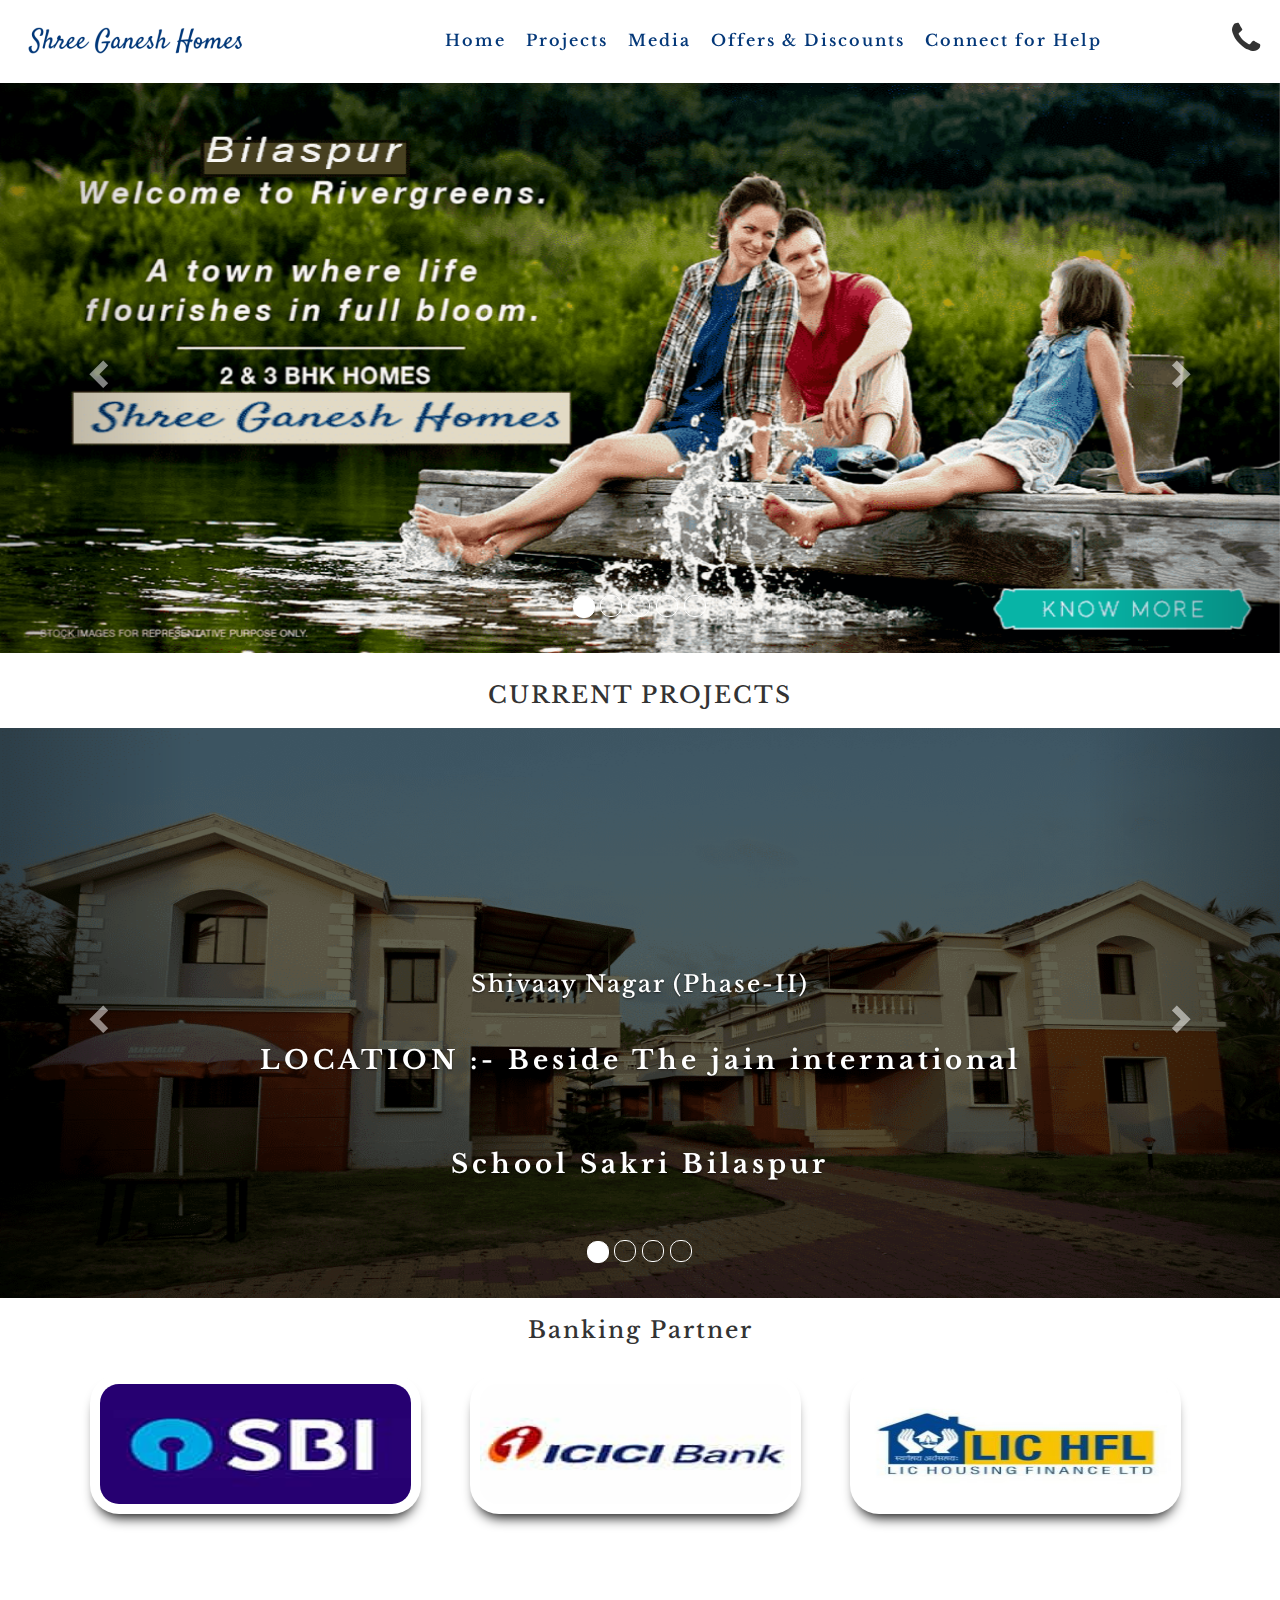
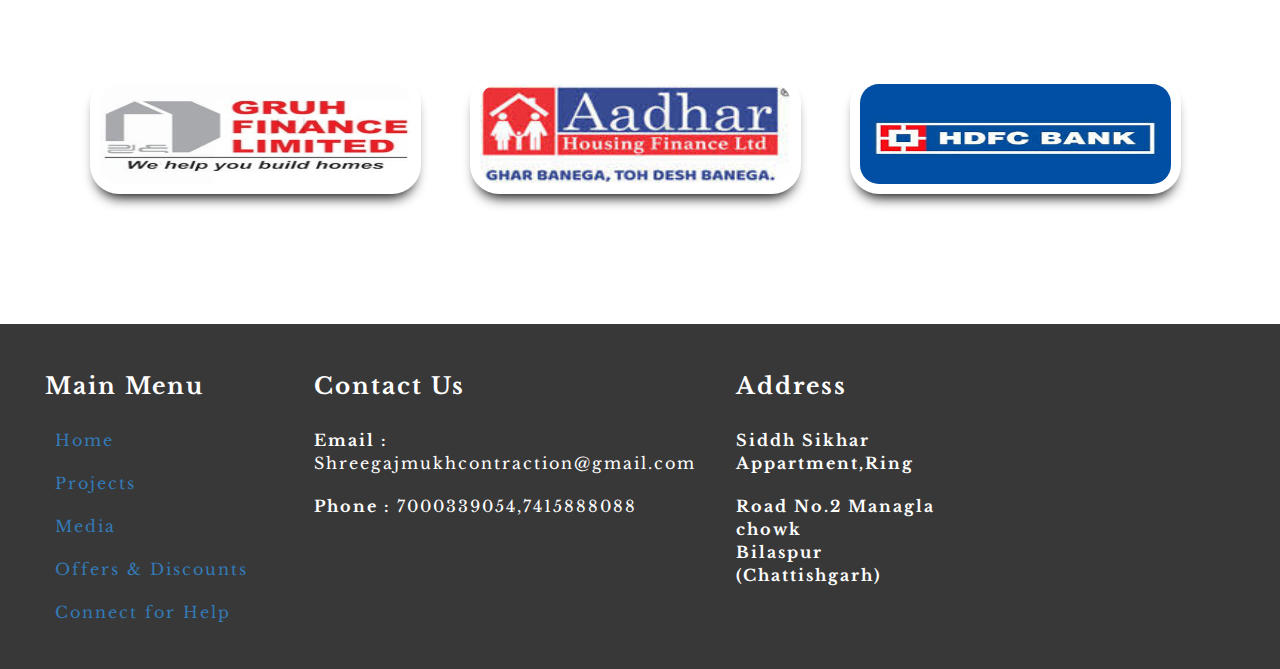
==== index.html @ a731a3c9 "Add files via upload" ====
<!DOCTYPE html>
<html>

<head>
    <!-- Mobile Port viewport -->
    <meta charset="UTF-8">
    <meta name="viewport" content="width=device-width, initial-scale=1, maximum-scale=1">
    <!-- Mobile Port viewport -->
    <title>
        Shree-Gajmukh-Construction
    </title>
    <!-- External link for Css -->
    <link rel="stylesheet" href="css/style.css">


    <!-- External link for Css -->
    <!-- important-icons-link -->
    <link rel="stylesheet" href="https://cdnjs.cloudflare.com/ajax/libs/font-awesome/4.7.0/css/font-awesome.min.css">
    <!-- important-icons-link -->
    <!-- crousel-links -->
    <link rel="stylesheet" href="https://maxcdn.bootstrapcdn.com/bootstrap/3.4.1/css/bootstrap.min.css">
    <script src="https://ajax.googleapis.com/ajax/libs/jquery/3.5.1/jquery.min.js"></script>
    <script src="https://maxcdn.bootstrapcdn.com/bootstrap/3.4.1/js/bootstrap.min.js"></script>
    <!-- .crousel-link -->
    <!-- icon-link -->
    <link rel="stylesheet" href="https://cdnjs.cloudflare.com/ajax/libs/font-awesome/4.7.0/css/font-awesome.min.css">
    <!-- icon-link -->
    <!-- font-family -->
    <link href="https://fonts.googleapis.com/css2?family=Libre+Baskerville&display=swap" rel="stylesheet">
    <!-- font-family -->


</head>

<body>


    <input type="checkbox" id="menu" class="block-1">

    <header>
        <label for="menu" class="block"><i class="fa fa-bars"></i></label>
        <div class="col-flex">
            <div class="text-position">
                <div class="logo-Shree-Ganesh-Homes">
                    <img src="img/Shree-Ganesh-logo.png" alt="">
                </div>
                <div class="nav text-center main-width">
                    <ul class="nav navbar-nav ">
                        <li>
                            <a href="index.html">Home</a>
                        </li>
                        <li>
                            <a href="project.html">Projects</a>
                        </li>
                        <li>
                            <a href="media.html">Media</a>
                        </li>
                        <li>
                            <a href="offers.html">Offers & Discounts</a>
                        </li>
                        <li>
                            <a href="customer.html">Connect for Help</a>
                        </li>
                    </ul>
                </div>
                <div class="Contact  pad-10">
                    <div class="Shree-Ganesh-Construction-contact">
                        <i class="fa fa-phone" style="font-size:36px"></i>
                    </div>
                </div>
            </div>
        </div>
    </header>
    <article>
        <div class="col-flex">
            <div class="text-position">
                <div class="Shree-Ganesh-Construction-banner">
                    <div id="myCarousel" class="carousel slide" data-ride="carousel">
                        <!-- Indicators -->
                        <ol class="carousel-indicators">
                            <li data-target="#myCarousel" data-slide-to="0" class="active"></li>
                            <li data-target="#myCarousel" data-slide-to="1"></li>
                            <li data-target="#myCarousel" data-slide-to="2"></li>
                            <li data-target="#myCarousel" data-slide-to="3"></li>
                            <li data-target="#myCarousel" data-slide-to="4"></li>
                        </ol>

                        <!-- Wrapper for slides -->
                        <div class="carousel-inner">
                            <div class="item active">
                                <img src="img/shree-gajmukh-construction-banner-3.png" alt="Los Angeles">
                            </div>
                            <div class="item ">
                                <img src="img/shree-gajmukh-construction-banner-d.jpg" alt="Los Angeles">
                            </div>
                            <div class="item ">
                                <img src="img/shree-gajmukh-construction-banner-2.png" alt="Los Angeles">
                            </div>
                            <div class="item ">
                                <img src="img/shree-gajmukh-construction-banner-5.jpg" alt="Los Angeles">
                            </div>
                            <div class="item ">
                                <img src="img/shree-gajmukh-construction-banner-6.png" alt="Los Angeles">
                            </div>
                        </div>

                        <!-- Left and right controls -->
                        <a class="left carousel-control " href="#myCarousel " data-slide="prev ">
                            <span class="glyphicon glyphicon-chevron-left "></span>
                            <span class="sr-only ">Previous</span>
                        </a>
                        <a class="right carousel-control " href="#myCarousel " data-slide="next ">
                            <span class="glyphicon glyphicon-chevron-right "></span>
                            <span class="sr-only ">Next</span>
                        </a>
                    </div>
                </div>
            </div>
        </div>
    </article>
    <section>

        <div class="col-flex">
            <div class="text-position">
                <div class="Shree-Ganesh-Construction-Current-work main-width">
                    <div class="work text-center">
                        <h1 class="pad-10">CURRENT PROJECTS
                        </h1>

                    </div>

                </div>
            </div>
        </div>
        <div class="layer">
            <div class="col-flex">
                <div class="text-position">
                    <div class="shree-ganesh-construction-work-banner">
                        <div id="myCarousel" class="carousel slide" data-ride="carousel">
                            <!-- Indicators -->
                            <ol class="carousel-indicators">
                                <li data-target="#myCarousel" data-slide-to="0" class="active"></li>
                                <li data-target="#myCarousel" data-slide-to="1"></li>
                                <li data-target="#myCarousel" data-slide-to="2"></li>
                                <li data-target="#myCarousel" data-slide-to="3"></li>
                            </ol>

                            <!-- Wrapper for slides -->
                            <div class="carousel-inner" role="listbox">

                                <div class="item active work">
                                    <img src="img/shree-ganesh-construction-work-banner1.png" alt="Chania" width="460" height="345">
                                    <div class="carousel-caption">
                                        <h2>Shivaay Nagar (Phase-II)</h2>
                                        <p><b> LOCATION :- Beside The jain international School Sakri Bilaspur</b></p>
                                    </div>
                                </div>

                                <div class="item  work">
                                    <img src="img/shree-ganesh-construction-work-banner2.jpg" alt="Chania" width="460" height="345">
                                    <div class="carousel-caption">
                                        <h3> MINOCHA COLONY </h3>
                                        <p><b>LOCATION :- Uslapur road front of Mangla STATE BANK BILASPUR</b></p>
                                    </div>
                                </div>
                                <div class="item  work">
                                    <img src="img/shree-ganesh-construction-work-banner3.jpg" alt="Chania" width="460" height="345">
                                    <div class="carousel-caption">
                                        <h4> SAI CITY </h4>
                                        <p><b>Location :- Mungeli Road Near Sai Aanndam Uslapur Bilaspur</b></p>
                                    </div>
                                </div>
                                <div class="item  work">
                                    <img src="img/shree-ganesh-construction-work-banner4.jpg" alt="Chania" width="460" height="345">
                                    <div class="carousel-caption">
                                        <h5> Aakash Marg </h5>
                                        <p><b>Location :- Mungeli Road Near Sai Aanndam Uslapur Bilaspur</b></p>
                                    </div>
                                </div>
                            </div>

                            <!-- Left and right controls -->
                            <a class="left carousel-control" href="#myCarousel" role="button" data-slide="prev">
                                <span class="glyphicon glyphicon-chevron-left" aria-hidden="true"></span>
                                <span class="sr-only">Previous</span>
                            </a>
                            <a class="right carousel-control" href="#myCarousel" role="button" data-slide="next">
                                <span class="glyphicon glyphicon-chevron-right" aria-hidden="true"></span>
                                <span class="sr-only">Next</span>
                            </a>
                        </div>
                    </div>
                </div>
            </div>
        </div>
    </section>
    <section class="pad-10">
        <div class=" container ">


            <div class="col-flex ">
                <div class="text-position ">
                    <div class="shree-ganesh-homes-bank-partenr text-center main-width ">
                        <h6>Banking Partner</h6>
                    </div>
                </div>
            </div>
            <div class="col-flex ">
                <div class="text-position ">
                    <div class="shree-ganesh-homesh-banks main-width text-center pad-10 ">
                        <img src="img/sbi.jpg " alt=" " class="img-responsive banks ">
                    </div>
                    <div class="shree-ganesh-homesh-banks main-width text-center pad-10 ">
                        <img src="img/ici.jpg " alt=" " class="img-responsive banks ">
                    </div>
                    <div class="shree-ganesh-homesh-banks main-width text-center pad-10 ">
                        <img src="img/lic.jpg " alt=" " class="img-responsive banks ">
                    </div>

                </div>
            </div>
            <div class="col-flex ">
                <div class="text-position ">
                    <div class="shree-ganesh-homes-banks main-width text-center pad-10 ">
                        <img src="img/guru.jpg " alt=" " class="img-responsive banks ">
                    </div>
                    <div class="shree-ganesh-homesh-banks main-width text-center pad-10 ">
                        <img src="img/adhar.jpg " alt=" " class="img-responsive banks ">
                    </div>
                    <div class="shree-ganesh-homesh-banks main-width text-center pad-10 ">
                        <img src="img/hdfc-bank-logo.jpg " alt=" " class="img-responsive banks ">
                    </div>
                </div>
            </div>
        </div>
    </section>
    <footer class="pad-10 ">
        <div class=" container-fluid ">
            <div class="col-flex ">
                <div class="text-position ">
                    <div class="Shree-ganesh-homes-contact main-width ">

                        <ul class="pad-10 ">
                            <h1 class="pad-10 "><b>Main Menu</b></h1>
                            <li>
                                <a href="index.html">Home</a>
                            </li>
                            <li>
                                <a href="project.html">Projects</a>
                            </li>
                            <li>
                                <a href="media.html">Media</a>
                            </li>
                            <li>
                                <a href="offers.html">Offers & Discounts</a>
                            </li>
                            <li>
                                <a href="customer.html">Connect for Help</a>
                            </li>
                        </ul>

                    </div>
                </div>
                <div class="Shree-ganesh-homes-contact text-position ">
                    <div class="Shree-ganesh-homes-adress-address main-width ">
                        <ul class="pad-10 ">
                            <h2 class="pad-10 "><b>Contact Us</b></h2>
                            <li><strong>Email :</strong><br>Shreegajmukhcontraction@gmail.com</li>
                            <li><strong>Phone : </strong>7000339054,7415888088
                            </li>
                        </ul>
                    </div>
                </div>
                <div class="Shree-ganesh-homes-contact text-position ">
                    <div class="Shree-ganesh-homes-adress-address main-width ">
                        <ul class="pad-10 ">
                            <h3 class="pad-10 "><b>Address</b></h3>
                            <li><b>Siddh Sikhar Appartment,Ring</li>
                            <li>Road No.2 Managla chowk <br>Bilaspur (Chattishgarh)</b></li>
                        </ul>
                    </div>
                </div>
                <div class="text-position ">
                    <div class="Shree-ganesh-homes-contact main-width ">
                        <iframe src="https://www.google.com/maps/embed?pb=!1m26!1m12!1m3!1d7394.091513925549!2d82.11762077491466!3d22.086069441741003!2m3!1f0!2f0!3f0!3m2!1i1024!2i768!4f13.1!4m11!3e6!4m3!3m2!1d22.0839975!2d82.1169542!4m5!1s0x3a280d989f6c60d5%3A0xd8038161813bf1c7!2sShree%20Ganesh%20homes%20%26%20Shree%20Gajmukh%20Construction%2C%20Shidh%20Sikhar%20Apartment%20Ring%20Road%20No.2%20Shanti%20Nagar%2C%20chowk%2C%20Mangla%2C%20Bilaspur%2C%20Chhattisgarh%20495001!3m2!1d22.088523199999997!2d82.1255827!5e0!3m2!1sen!2sin!4v1592933955750!5m2!1sen!2sin "
                            width="100% " height="320 " frameborder="0 " style="border:0; " allowfullscreen=" " aria-hidden="false " tabindex="0 ">
            </iframe>
                    </div>
                </div>
            </div>
        </div>
        </div>
    </footer>
    </main>

</body>


</html>
---- css/style.css ----
* {
    margin: 0;
    padding: 0;
    box-sizing: border-box
}

.col-flex {
    display: flex;
    flex-wrap: nowrap
}

.text-position {
    width: 100%;
    display: inline-flex
}

.logo-Shree-Ganesh-Homes,
.pad-10,
header {
    padding: 10px
}

h1,
h2,
h3,
h4,
h5,
h6 {
    font-size: 23px!important;
    letter-spacing: 2px
}

:root {
    --color-blue: rgb(4 56 121);
    --font-size-16: 16px;
    --font-weight-600: 600
}

.carousel-inner img {
    width: 1349px;
    height: 570px!important
}

.carousel-inner .work img {
    filter: brightness(.4)
}

.carousel-caption {
    right: 20%;
    left: 20%;
    padding-bottom: 30px;
    top: 50;
    top: 204px;
    line-height: 4;
    letter-spacing: 4px;
    font-size: 26px
}

.main-width,
.text-position {
    width: 100%
}

.logo-Shree-Ganesh-Homes {
    width: 53%
}

header {
    padding: 10px;
    background: rgb(255 255 255);
    box-sizing: border-box;
    box-shadow: 0 4px 19px -13px #000;
    position: sticky;
    top: 0;
    z-index: 999999
}

footer {
    background: rgb(56 56 56) url(https://ramomcoder.com/v3/assets/frontend/images/07.png);
    color: #fff
}

.nav ul>li>a {
    color: var(--color-blue);
    font-size: var(--font-size-16);
    font-weight: 600;
    letter-spacing: 2px;
    padding: 10px 0!important
}

.shree-ganesh-homes-bank-partenr>h1,
.work {
    font-weight: var(--font-weight-600)!important
}

.banks {
    width: 92%!important;
    height: 50%!important;
    border-radius: 29px;
    box-shadow: 0 10px 13px -7px #000;
    padding: 10px;
    margin: 10px 10px
}

.Menu>ul,
a,
li {
    list-style-type: none;
    color: #fff;
    font-size: var(--font-size-16);
    letter-spacing: 2px;
    padding: 10px 10px
}

.Menu>ul>li>a {
    color: #fff!important
}

.block,
.block-1 {
    display: none
}

@media (max-width:1024px) {
    .col-flex {
        display: block;
        flex-wrap: wrap
    }
    .Shree-Ganesh-Construction-contact,
    .nav {
        display: none
    }
    .Menu>ul,
    a,
    li {
        list-style-type: none;
        color: #fff;
        font-size: var(--font-size-16);
        padding: 5px 0;
        letter-spacing: 0
    }
    h1,
    h2,
    h3,
    h4,
    h5,
    h6 {
        font-size: 24px!important;
        letter-spacing: 2px
    }
    .carousel-inner img {
        width: 1349px;
        height: 242px!important
    }
    .block {
        position: absolute;
        right: 26px;
        top: 15px;
        font-size: 39px;
        font-weight: 100;
        display: block
    }
    #menu:checked~header .nav {
        display: block;
        padding: 40px 0;
        text-align: left;
        margin: 0 -16px;
        position: relative;
        top: 0;
        left: -78px
    }
    .carousel-caption {
        top: 10px;
        line-height: 4;
        letter-spacing: 2px;
        font-size: 10px
    }
    .banks {
        padding: 0
    }
}

body {
    font-family: 'Libre Baskerville', serif!important
}
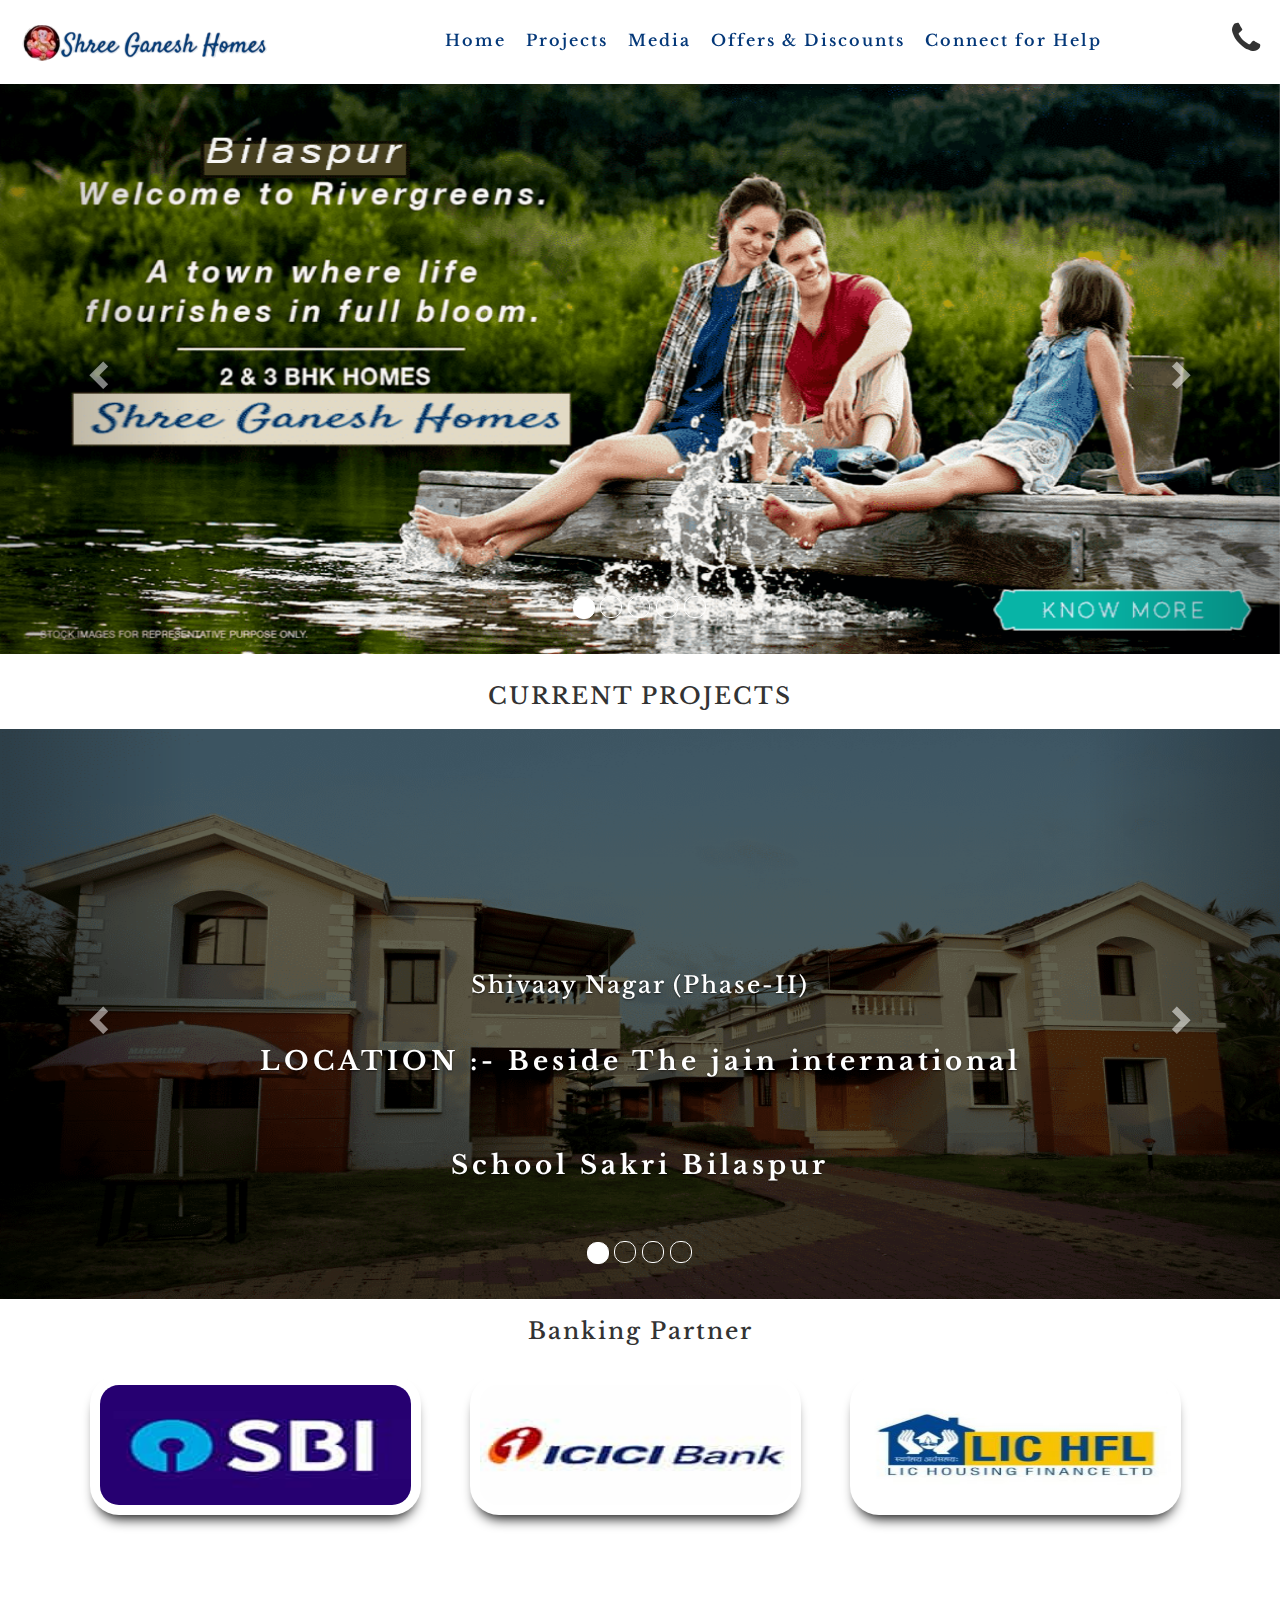
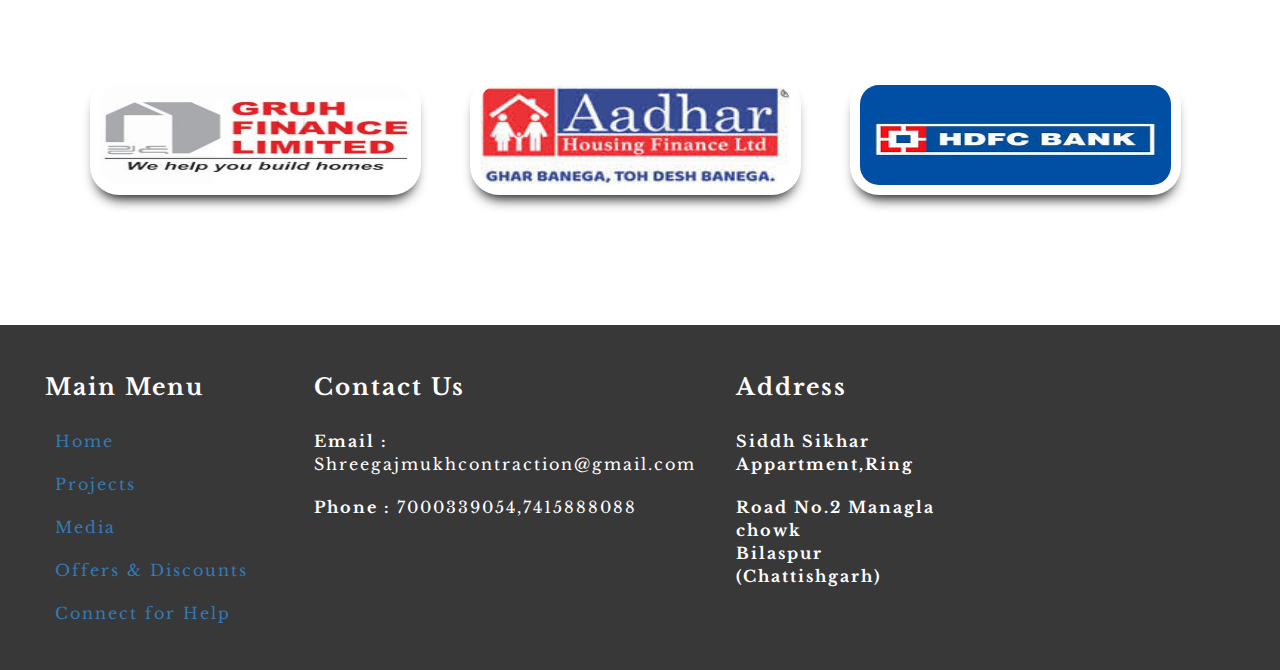
==== commit 0a06688c: "Update index.html" ====
--- a/index.html
+++ b/index.html
@@ -30,7 +30,7 @@
     <!-- font-family -->
 
 
-</head>
+</head> 
 
 <body>
 
@@ -296,4 +296,4 @@
 </body>
 
 
-</html>+</html>
